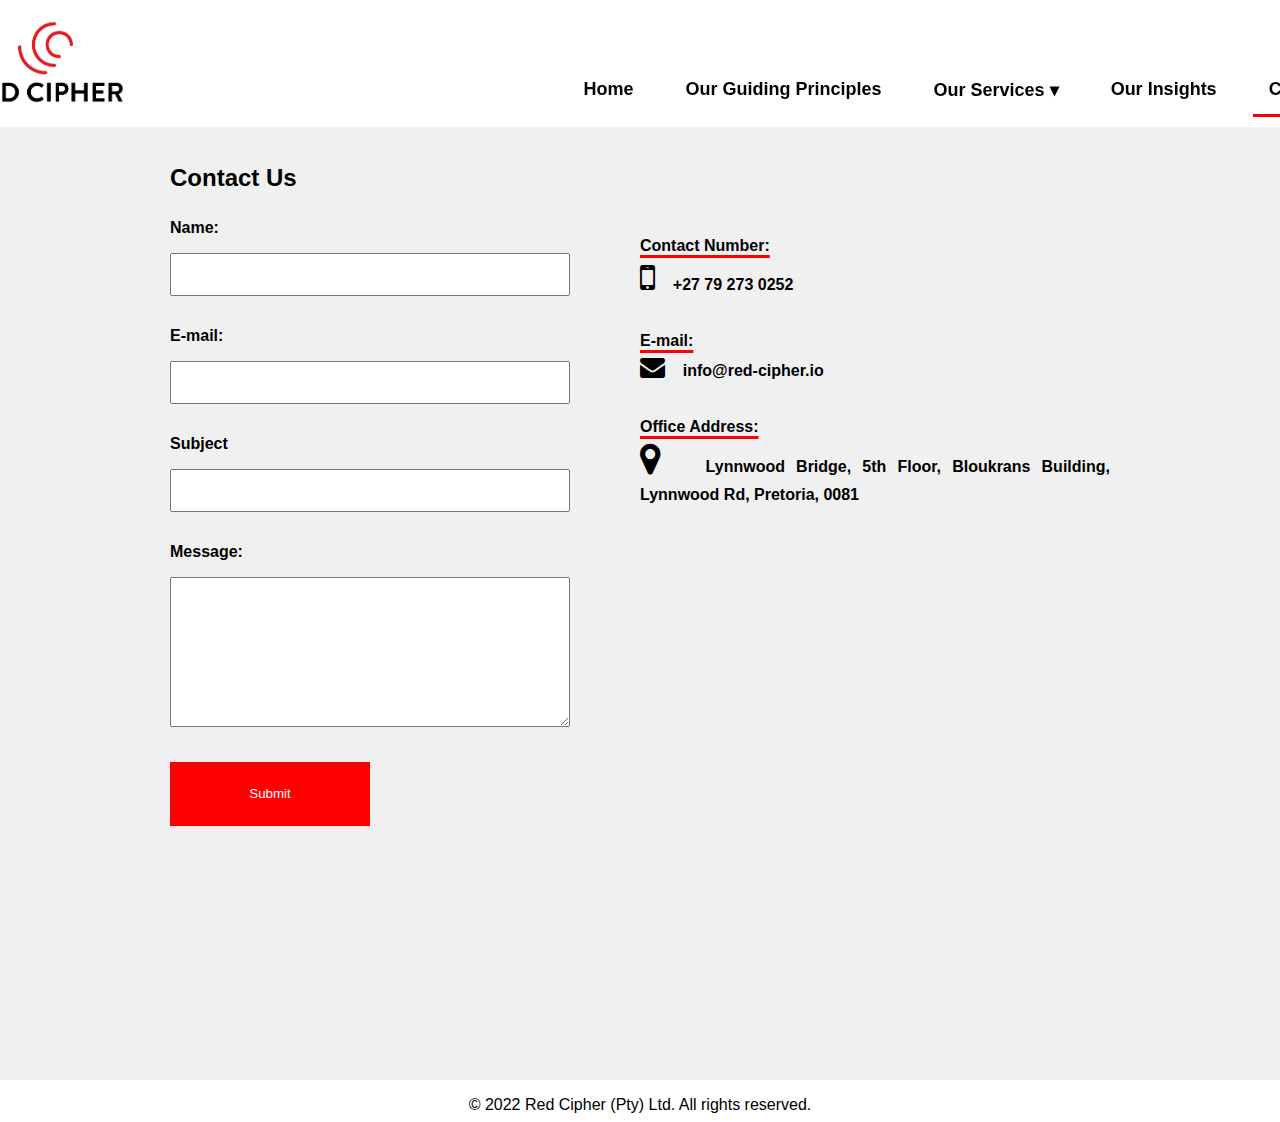
==== Contact.html @ 0791ae95 "Add files via upload" ====
<!DOCTYPE html>
<html>
  <head>
    <meta charset="UTF-8">
    <title>RC | Contact</title>
    <meta name="viewport" content="width=device-width, initial-scale=1.0">
    <link rel="stylesheet" href="styles.css">
    <link rel="stylesheet" href="https://cdnjs.cloudflare.com/ajax/libs/font-awesome/4.7.0/css/font-awesome.min.css">
    <script src='https://www.google.com/recaptcha/api.js'></script>
    <style>

    .pin2 {
      position: absolute;
      color: black;
      top: 40%;
      left: 50%;
      margin-left: 115px;
      border-radius: 50%;
      border: 8px solid #fff;
      width: 8px;
      height: 8px;
    }    

    header {
      height: 120px;
    }

    u {
      text-decoration: underline #FF0000 3px; /* red color and 4px thickness */
      text-decoration-skip-ink: none; /* disable skipping ink */
      text-underline-offset: 4px; /* set the offset to 4px */
    }

    p.custom {
    line-height: 175%; /* set the line-height to 0.5 */
        }

    ul {
      list-style-type: none;
      margin: 0;
      padding: 0;
      overflow: hidden;
      background-color: #ffffff;
    }

    li {
      float: left;
    }

    li a {
      display: block;
      color: white;
      text-align: center;
      padding: 14px 16px;
      text-decoration: none;
      font-size: 18px;
    }

    li a:hover:not(.active) {
      border-bottom: 3px solid red;
      color: #C91D22;
    }

    .active {
      border-bottom: 3px solid red;
    }

    .center {
      text-align: center;
    }

    html, body {
      font-family: sans-serif;
      height: 100%;
      margin: 0;
      padding: 0;
      background-color: #F0F0F0;
    }

    .topbar img {
      height: 100px;
      width: 175px;
      padding-left: 260px;
    }

    .topbar ul {
      display: flex;
      justify-content: left;
      padding-top: 55px;
      padding-left: 125px;
    }

    .topbar li {
      margin: 0 10px;
      displau: inline-block;
    }


    .topbar li a {
      color: black;
    }

    .topbar {
      display: flex;
      position: fixed;
      top: 0;
      left: 0;
      right: 0;
      justify-content: center;
      align-items: center;
      background-color: #ffffff;
      padding: 10px;
      min-width: 1000px;
      z-index: 999;
    }

    .logo {
      float: left;
      padding-right: 300px;

    }

    .navigation {
      display: flex;
      flex-wrap: wrap;
      align-items: center;
      justify-content: space-between;
      width: 100%;
      min-width: 1000px;
      padding-right: 150px;
    }

    
    .dropdown-parent {
      position: relative;
    }

    .dropdown-arrow {
      margin-left: 5px;
    }

    .dropdown-arrow:before {
      content: '';
      position: absolute;
      border-style: solid;
      border-width: 0.2em 0.2em 0 0;
      border-color: #555;
      top: 0.4em;
      left: 0.3em;
      transform: rotate(-45deg);
    }

    /* Style the dropdown button */
    .dropbtn {
      display: block;
      color: white;
      text-align: center;
      padding: 14px 16px;
      text-decoration: none;
      font-size: 18px;
      background-color: inherit;
      border: none;
      cursor: pointer;

    }

    /* Style the dropdown content (hidden by default) */
    .dropdown-content {
      display: none;
      position: absolute;
      background-color: #f9f9f9;
      min-width: 160px;
      box-shadow: 0px 8px 16px 0px rgba(0,0,0,0.2);
      z-index: 1;
      font-size: 16px;
    }

    /* Style the links inside the dropdown */
    .dropdown-content a {
      color: black;
      padding: 12px 16px;
      text-decoration: none;
      display: block;
      text-align: left;
      font-size: 16px;
    }

    /* Change color of dropdown links on hover */
    .dropdown-content a:hover {
      background-color: #f1f1f1;
    }

    /* Show the dropdown menu on hover */
    .dropdown:hover .dropdown-content {
      display: block;
    }

    #page-container {
      position: absolute;
      width: 100%;
      left:0;
      right: 0;
      min-height: 100vh;
    }

    #content-wrap {
      padding-left: 150px;
      padding-right: 150px;
      padding-bottom: 100px;
      
    }

    .text-container {
      max-width: 1200px; /* Set a maximum width for the container */
      padding: 20px; /* Add some padding to create whitespace around the text */
      line-height: 1.5; /* Increase the line spacing for easier readability */
      font-size: 16px; /* Set a font size that is legible and easy to read */
      text-align: justify;
    }

    .form-group {
      margin-bottom: 20px;
    }

    label {
      display: block;
      font-weight: bold;
      margin-bottom: 5px;
    }

    input[type=text], textarea {
      width: 400px; /* set a specific width for all textboxes */
      padding: 12px 20px; /* add padding to the textboxes */
      margin: 8px 0; /* add margin between the textboxes */
      box-sizing: border-box; /* include padding and border in the textbox's total width */
    }

    textarea {
      height: 150px; /* set a specific height for the message box */
    }

    input[type=email] {
      width: 400px; /* set the same width as the other textboxes */
      padding: 12px 20px;
      margin: 8px 0;
      box-sizing: border-box;
    }

    .mdc-c-button--primary {
        background-color: #FF0000;
        color: white;
        min-height: 4rem;
        min-width: 200px;
        transition: all .12s linear;
        border: none;
    }

    .dropdown-parent {
      position: relative;
    }

    .dropdown-arrow {
      margin-left: 5px;
    }

    .dropdown-arrow:before {
      content: '';
      position: absolute;
      border-style: solid;
      border-width: 0.2em 0.2em 0 0;
      border-color: #555;
      top: 0.4em;
      left: 0.3em;
      transform: rotate(-45deg);
    }

    /* Style the dropdown button */
    .dropbtn {
      display: block;
      color: white;
      text-align: center;
      padding: 14px 16px;
      text-decoration: none;
      font-size: 18px;
      background-color: inherit;
      border: none;
      cursor: pointer;
    }

    /* Style the dropdown content (hidden by default) */
    .dropdown-content {
      display: none;
      position: absolute;
      background-color: #f9f9f9;
      min-width: 160px;
      box-shadow: 0px 8px 16px 0px rgba(0,0,0,0.2);
      z-index: 1;
    }

    /* Style the links inside the dropdown */
    .dropdown-content a {
      color: black;
      padding: 12px 16px;
      text-decoration: none;
      display: block;
      text-align: left;
      font-size: 16px;
    }

    /* Change color of dropdown links on hover */
    .dropdown-content a:hover {
      background-color: #f1f1f1;
    }

    /* Show the dropdown menu on hover */
    .dropdown:hover .dropdown-content {
      display: block;
    }

    .hamburger {
      display: none;
      position: absolute;
      float: left;
      border: 0;
      background-color: transparent;
      z-index: 1000;
      cursor: pointer;
      color: solid red;
      font-size: 20px;
    }

    .text-container {
        max-width: 1350px; /* Set a maximum width for the container */
        padding: 20px; /* Add some padding to create whitespace around the text */
        line-height: 1.5; /* Increase the line spacing for easier readability */
        font-size: 16px; /* Set a font size that is legible and easy to read */
        text-align: justify;
    }

    form {
      margin-bottom: 100px;

    }

    #map, #form {
    width: 50%;
    float: left;
    }

    footer {
        position: absolute;
        display: inline;
        margin-left: 0;
        width: 100%;
        background-color: #ffffff;
        color: black;
        text-align: center;
        height: 2rem;
        align-items: center;
        padding-bottom: 10px;
      }

      .form-map-wrapper {
        overflow: hidden;
      }
    @media screen and (max-width: 1200px) {

      .text-container{
        text-align: center;
      }

      .container{
        : ;
      }
      .navigation {
        display: none;
        width: 100%;
      }

      .navigation.show {
        display: flex;
      }

      .logo {
        float: left;
        position: static;
      }
      
      .hamburger {
        display:block;

      }

      .hamburger:focus-visible{
        outline: none;

      }
      .hamburger span {
        display: block;
        backgroundcolor: solid red;
        width: 25px;
        height: 3px;
        margin-bottom: 5px;
        background: #000000;
        border-radius: 3px;
        transform-origin: 4px 0px;
        transition: transform 0.5s cubic-bezier(0.77,0.2,0.05,1.0),
                    opacity 0.55s ease;
      }

      .box-push {
        transform: translateY(0);
      }

      .text-container {
        max-width: 100%; /* Set the maximum width to 100% for better adaptability on smaller screens */
        padding: 10px; /* Reduce the padding to create more whitespace on smaller screens */
      }
    
    }

    </style>

    <link rel="shortcut icon" href="favicon.ico" type="image/x-icon">
  </head>
  <body>
    <header>
        <div class="topbar">
          <div class="logo">
            <a href="landing_page.html">
              <img src="logo_transparent_background.png" alt="Red Cipher Logo">
            </a>
          </div>
          <div class="navigation">
            <nav>
              <ul>
                <li><a href="landing_page.html"><b>Home</b></a></li>
                <li><a href="Principles.html"><b>Our Guiding Principles</b></a></li>
                <li class="dropdown">
                <a href="Services.html" class="dropbtn"><b>Our Services &#9662;</b></a>
                <div class="dropdown-content">
                  <a href="Digital_currency_risk_advisory.html"><b>Digital Currency Risk Advisory</b></a>
                  <a href="Financial_crime_compliance_risk_mitigation.html"><b>Financial Crime Compliance & Risk Mitigation</b></a>
                  <a href="Cyber_resilience_pen_testing.html"><b>Cyber Resilience and Penetration Testing</b></a>
                  <a href="Forensic_services.html"><b>Forensic Investigation Services</b></a>
                  <a href="Training_solutions.html"><b>Training Solutions</b></a>
                </div>
                </li>
                <li><a href="Insights.html"><b>Our Insights</b></a></li>
                <li><a class="active" href="Contact.html"><b>Contact Us</b></a></li>
              </ul>
            </nav>
          </div>
        </div>
    </header>
      <div id="page-container">
        <div id="content-wrap">
          <div class="text-container">
                <h2>Contact Us</h2>
          <div class="form-map-wrapper">
          <div id="form">
            <form method="post" action="https://www.example.com/send-email">
              <div class="form-group">
                <label for="name">Name:</label>
                <input type="text" id="name" name="name" required>
              </div>
              <div class="form-group">
                <label for="email">E-mail:</label>
                <input type="email" id="email" name="email" required>
              </div>
              <div class="form-group"> 
                  <label for="subject">Subject</label>
                  <input type="text" id="subject" name="subject" required>
              </div>
              <div class="form-group">
                <label for="message">Message:</label>
                <textarea id="message" name="message" rows="4" required></textarea>
              </div>
              <div class="form-group">
                <label for="security"></label>
                <div class="g-recaptcha" data-sitekey="your_site_key"></div>
              </div>
              <div class="form-group">
                <button aria-label="Submit" type="submit" id="" class="mdc-c-button mdc-c-button--primary mdc-c-button--size-large">Submit</button>
              </div>
            </form>
          </div>
          <div id="map">
            <div>
              <p class="custom"> <b><u style="margin-bottom: 10px;"> Contact Number:</u> <br><i class="fa fa-mobile-phone" style="font-size:35px;"></i> &nbsp; &nbsp;+27 79 273 0252 <br><br> <u style="margin-bottom: 10px;">E-mail:</u> <br> <i class="fa fa-envelope" style="font-size:25px"></i> &nbsp; &nbsp;info@red-cipher.io <br><br> <u style="margin-bottom: 10px;">Office Address:</u> <br><i class='fa fa-map-marker' style='font-size:36px'></i> &nbsp; &nbsp;Lynnwood Bridge, 5th Floor, Bloukrans Building, Lynnwood Rd, Pretoria, 0081 <br><br> </b></p>
            </div>
            <div>
              <iframe src="https://www.google.com/maps/embed?pb=!1m18!1m12!1m3!1d3593.1760732560383!2d28.278752599999997!3d-25.7647472!2m3!1f0!2f0!3f0!3m2!1i1024!2i768!4f13.1!3m3!1m2!1s0x1e9561e5671952c1%3A0x7e4188e2636874e2!2sRegus%20-%20Pretoria%2C%20Lynnwood%20Bridge!5e0!3m2!1sen!2sza!4v1682624430737!5m2!1sen!2sza" width="600" height="400" style="border:0;" allowfullscreen="" loading="lazy" referrerpolicy="no-referrer-when-downgrade"></iframe>
            </div>
          </div>
        </div>
        </div>
        </div>
        <div id="footer">
            <footer id="footer"><p>&copy; 2022 Red Cipher (Pty) Ltd. All rights reserved.</p></footer>
        </div>
      </div>
  </body>
</html>
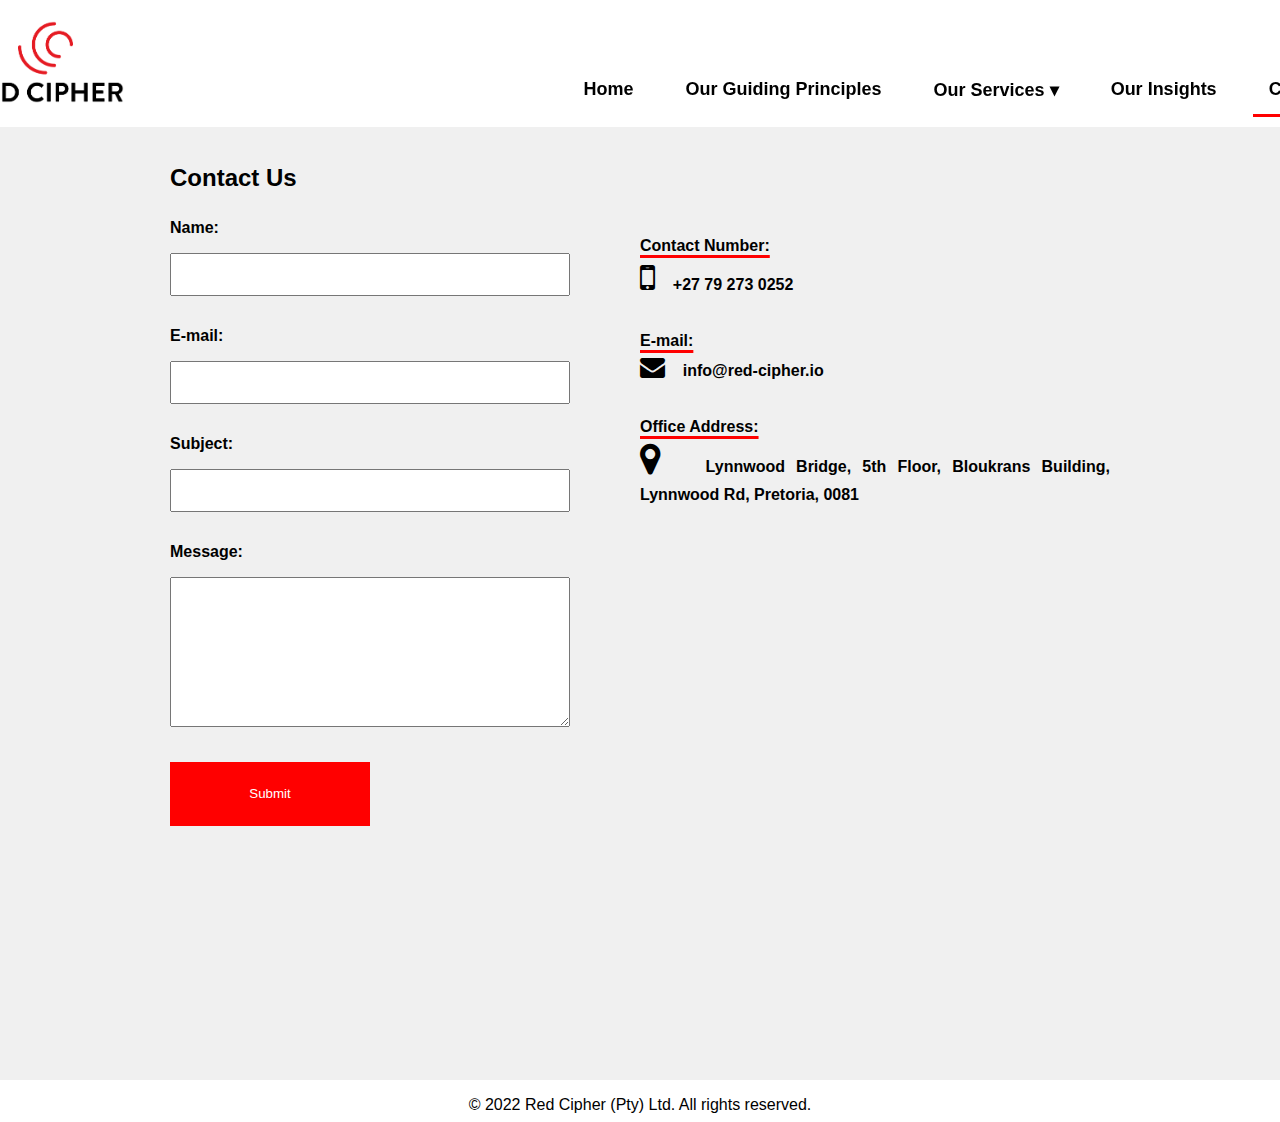
==== commit 58999f29: "Update Contact.html" ====
--- a/Contact.html
+++ b/Contact.html
@@ -469,7 +469,7 @@
                 <input type="email" id="email" name="email" required>
               </div>
               <div class="form-group"> 
-                  <label for="subject">Subject</label>
+                  <label for="subject">Subject:</label>
                   <input type="text" id="subject" name="subject" required>
               </div>
               <div class="form-group">
@@ -501,4 +501,4 @@
         </div>
       </div>
   </body>
-</html>+</html>
